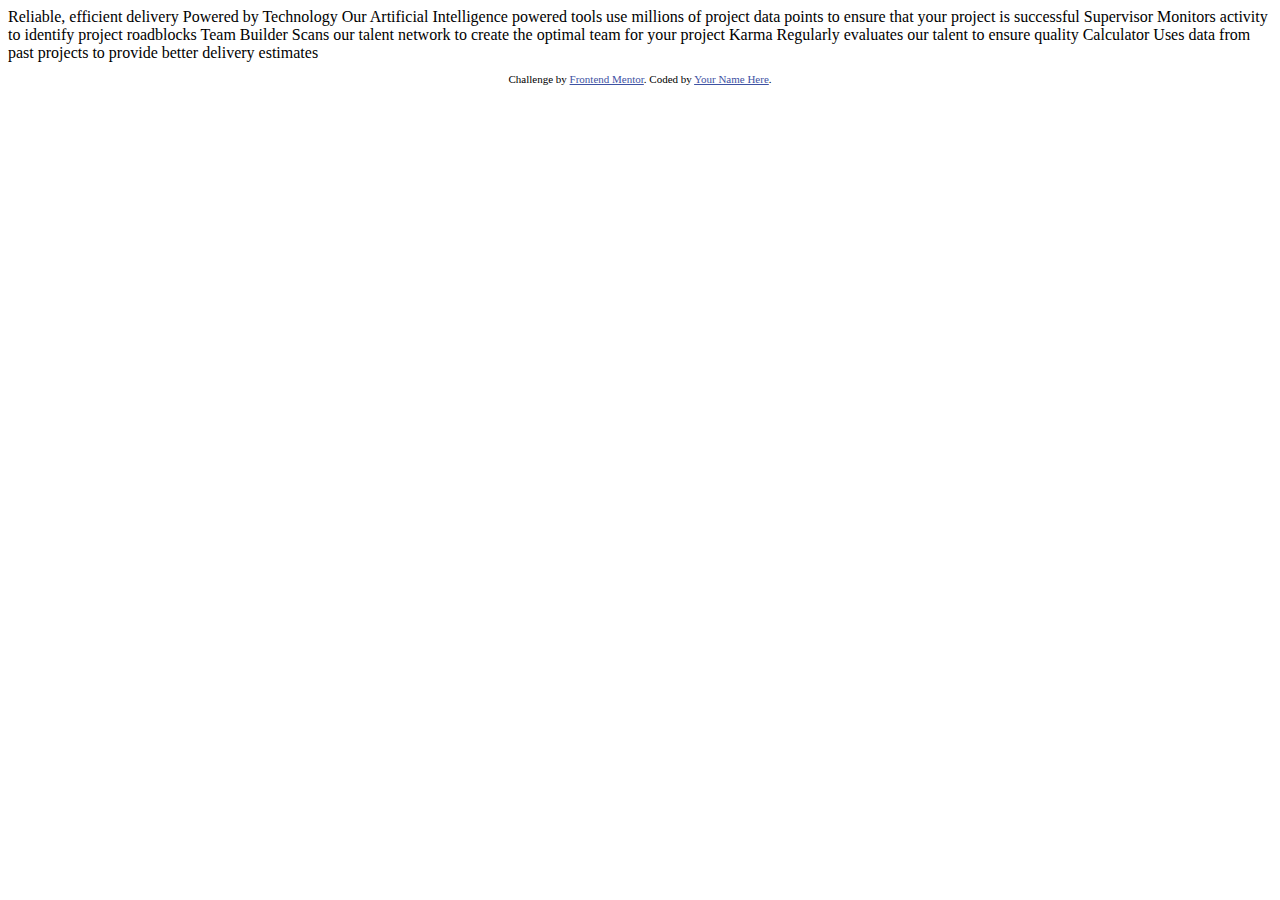
==== four-card-feature-section-master/index.html @ 6f33c2d8 "new project add" ====
<!DOCTYPE html>
<html lang="en">
<head>
  <meta charset="UTF-8">
  <meta name="viewport" content="width=device-width, initial-scale=1.0"> <!-- displays site properly based on user's device -->

  <link rel="icon" type="image/png" sizes="32x32" href="./images/favicon-32x32.png">
  
  <title>Frontend Mentor | Four card feature section</title>

  <!-- Feel free to remove these styles or customise in your own stylesheet 👍 -->
  <style>
    .attribution { font-size: 11px; text-align: center; }
    .attribution a { color: hsl(228, 45%, 44%); }
  </style>
</head>
<body>
  
  Reliable, efficient delivery
  Powered by Technology

  Our Artificial Intelligence powered tools use millions of project data points 
  to ensure that your project is successful

  Supervisor
  Monitors activity to identify project roadblocks

  Team Builder
  Scans our talent network to create the optimal team for your project

  Karma
  Regularly evaluates our talent to ensure quality

  Calculator
  Uses data from past projects to provide better delivery estimates

  
  <footer>
    <p class="attribution">
      Challenge by <a href="https://www.frontendmentor.io?ref=challenge" target="_blank">Frontend Mentor</a>. 
      Coded by <a href="#">Your Name Here</a>.
    </p>
  </footer>
</body>
</html>
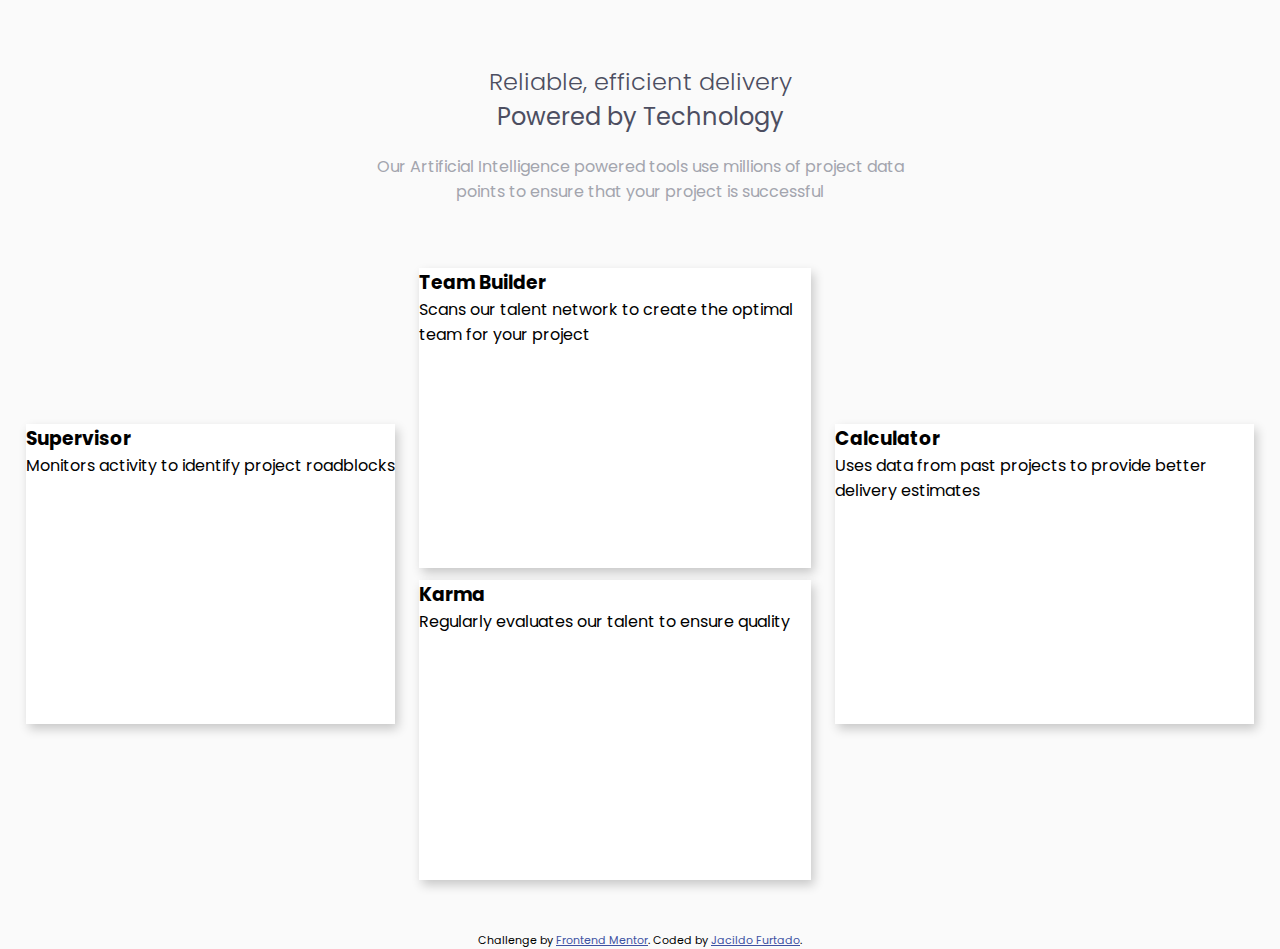
==== commit c54b587f: "projeto cards com grid" ====
--- a/four-card-feature-section-master/index.html
+++ b/four-card-feature-section-master/index.html
@@ -5,6 +5,8 @@
   <meta name="viewport" content="width=device-width, initial-scale=1.0"> <!-- displays site properly based on user's device -->
 
   <link rel="icon" type="image/png" sizes="32x32" href="./images/favicon-32x32.png">
+
+  <link rel="stylesheet" href="style.css">
   
   <title>Frontend Mentor | Four card feature section</title>
 
@@ -16,29 +18,49 @@
 </head>
 <body>
   
-  Reliable, efficient delivery
-  Powered by Technology
+  <div class="container">
+    <div class="title-box">
+      <h2>
+        Reliable, efficient delivery <br>
+        <strong>Powered by Technology</strong>
+      </h2>
+      <p>
+        Our Artificial Intelligence powered tools use millions of project data <br> points
+        to ensure that your project is successful
+      </p>
+    </div><!--title-box-->
 
-  Our Artificial Intelligence powered tools use millions of project data points 
-  to ensure that your project is successful
+    <div class="container-box">
 
-  Supervisor
-  Monitors activity to identify project roadblocks
+      <div class="box-single1">
+        <h3>Supervisor</h3>
+        <p>Monitors activity to identify project roadblocks</p>
+      </div><!--box-single1-->
 
-  Team Builder
-  Scans our talent network to create the optimal team for your project
+      <div class="box-single2">
+        <h3>Team Builder</h3>
+        <p>Scans our talent network to create the optimal team for your project</p>
+      </div><!--box-single2-->
 
-  Karma
-  Regularly evaluates our talent to ensure quality
+      <div class="box-single3">
+        <h3>Calculator</h3>
+        <p>Uses data from past projects to provide better delivery estimates</p>
+      </div><!--box-single4-->
 
-  Calculator
-  Uses data from past projects to provide better delivery estimates
+      <div class="box-single4">
+        <h3>Karma</h3>
+        <p>Regularly evaluates our talent to ensure quality</p>
+      </div><!--box-single3-->
+
+
+    </div><!--container-box-->
+  </div><!--container-->
 
   
   <footer>
     <p class="attribution">
       Challenge by <a href="https://www.frontendmentor.io?ref=challenge" target="_blank">Frontend Mentor</a>. 
-      Coded by <a href="#">Your Name Here</a>.
+      Coded by <a href="#">Jacildo Furtado</a>.
     </p>
   </footer>
 </body>
--- a/four-card-feature-section-master/style.css
+++ b/four-card-feature-section-master/style.css
@@ -0,0 +1,77 @@
+@charset "UTF-8";
+
+@import url('https://fonts.googleapis.com/css2?family=Poppins:ital,wght@0,100;0,200;0,300;0,400;0,500;0,600;0,700;0,800;0,900;1,100;1,200;1,300;1,400;1,500;1,600;1,700;1,800;1,900&display=swap');
+
+*{
+    margin: 0;
+    padding: 0;
+    box-sizing: border-box;
+    font-family: 'Poppins', sans-serif;
+}
+
+body{
+    background: hsl(0, 0%, 98%);
+}
+
+.container{
+    width: 100%;
+    height: 100%;
+    max-width: 1280px;
+    margin: 0 auto;
+}
+
+.title-box{
+    width: 100%;
+    text-align: center;
+    padding: 5% 0;
+}
+
+.title-box > h2{
+    font-weight: 300;
+    color: hsl(234, 12%, 34%);
+    margin-bottom: 20px;
+}
+
+.title-box > p{
+    color: hsl(229, 6%, 66%);
+}
+
+.container-box{
+    width: 100%;
+    max-width: 1280px;
+    padding: 0 2%;
+    display: grid;
+    grid-template-columns: auto auto auto;
+    grid-template-rows: auto auto;
+    justify-content: center;
+    gap: 2%;
+    margin-bottom: 5%;
+}
+
+.box-single1, .box-single2, 
+.box-single3, .box-single4{
+    width: 33,3%;
+    max-width: 450px;
+    height: 300px;
+    background: white;
+    box-shadow: 3px 5px 10px rgba(0, 0, 0, 0.199);
+
+}
+
+.box-single1 {
+    grid-row: 1 / span 2;
+    align-self: center;
+}
+
+.box-single2{
+    grid-row: 1 / 1;
+}
+
+.box-single3{
+    grid-row: 1 / span 2;
+    align-self: center;
+}
+
+.box-single4{
+    grid-row: 2 / 2;
+}